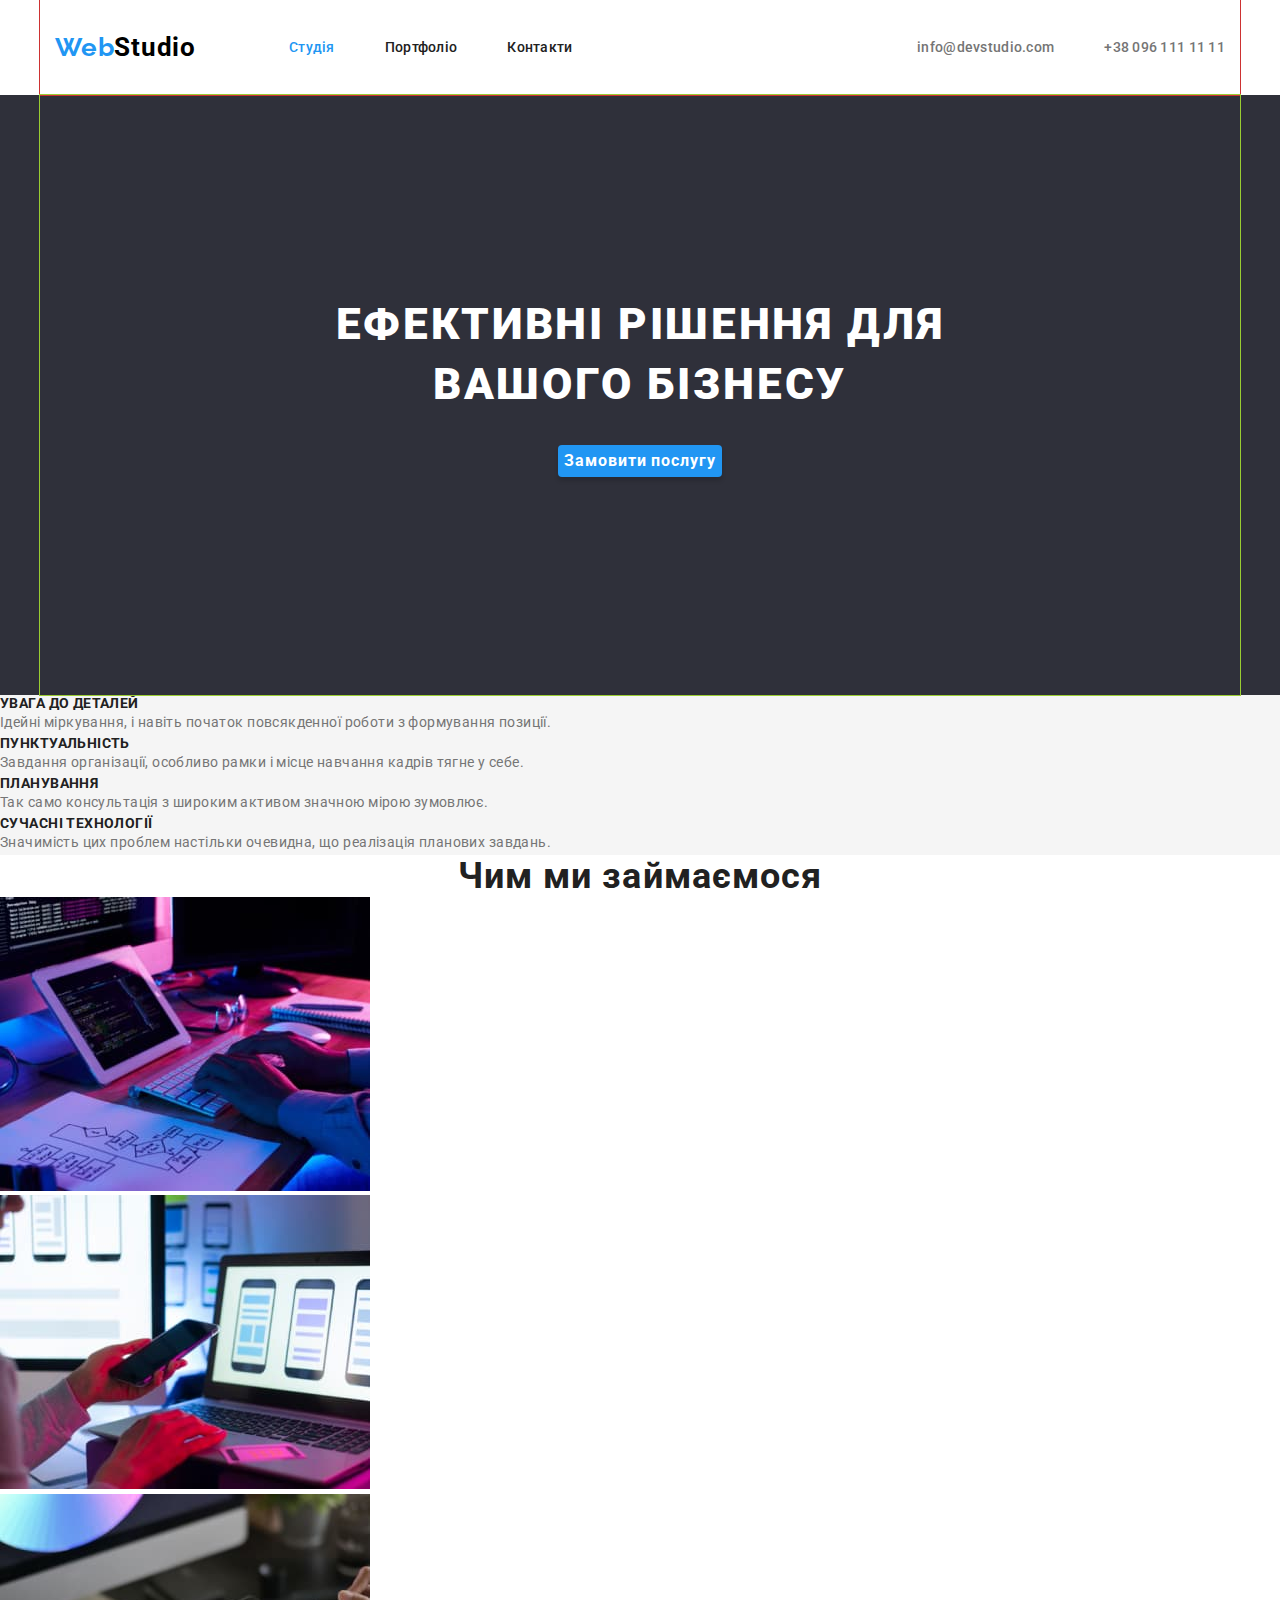
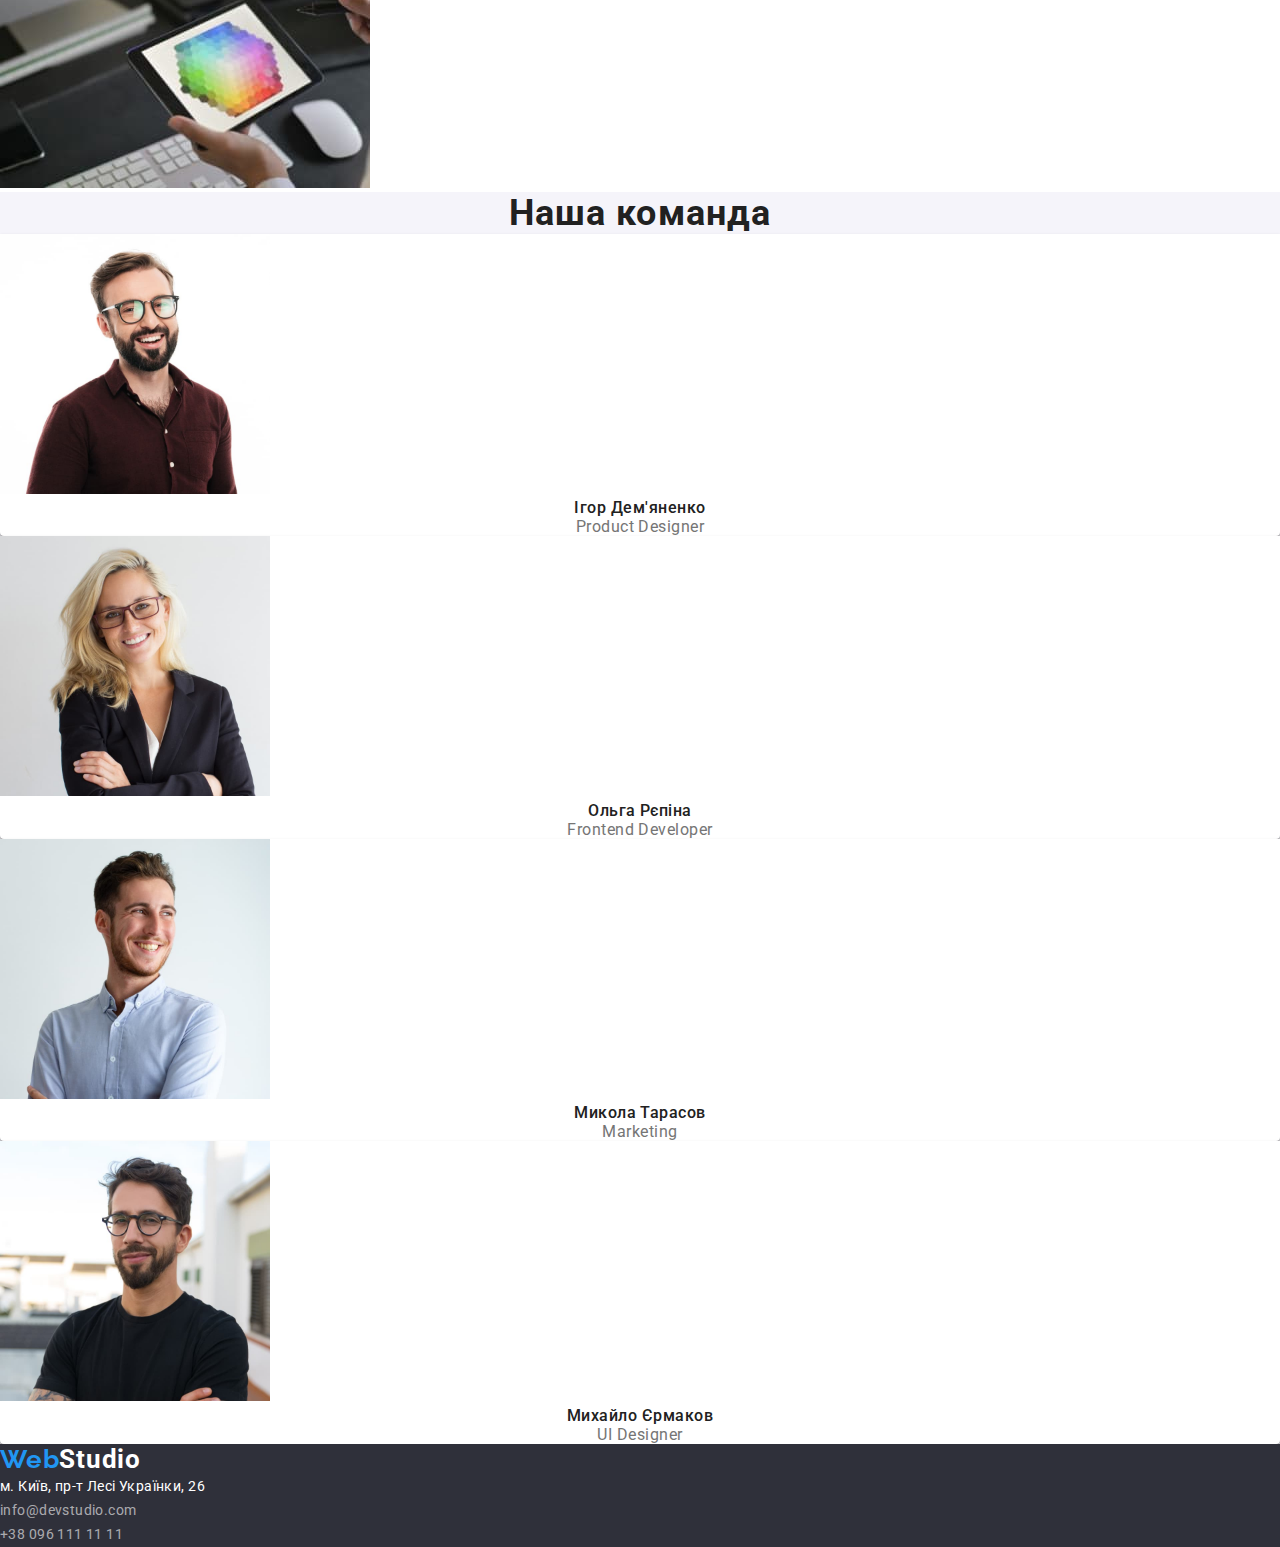
==== index.html @ 64287582 "Homework 3 header and 1st section are done" ====
<!DOCTYPE html>
<html lang="uk">
  <head>
    <meta charset="UTF-8" />
    <meta http-equiv="X-UA-Compatible" content="IE=edge" />
    <meta name="viewport" content="width=device-width, initial-scale=1.0" />
    <link rel="preconnect" href="https://fonts.googleapis.com" />
    <link rel="preconnect" href="https://fonts.gstatic.com" crossorigin />
    <link
      href="https://fonts.googleapis.com/css2?family=Raleway:wght@700&family=Roboto:wght@400;500;700;900&display=swap"
      rel="stylesheet"
    />

    <title>Студія</title>
    <link rel="stylesheet" href="https://cdnjs.cloudflare.com/ajax/libs/modern-normalize/1.1.0/modern-normalize.min.css">
    <link rel="stylesheet" href="css/styles.css" />
  </head>

  <!-- Body -->
  <!-- header -->
  <body>
    <header class="top-page">
    <div class="container container-header">

      <!-- container navigation -->

      <nav>
        <ul class="navigation">
            <li> <a href="WebStudio" lang="en" class="logo">
              <span class="part-logo">Web</span>Studio</a>
              </li>
          <li>
            <a href="./index.html" class="navigation-link current">Студія</a>
          </li>
          <li>
            <a href="./portfolio.html" class="navigation-link"
              >Портфоліо</a
            >
          </li>
          <li><a href="#" class="navigation-link">Контакти</a></li>
        </ul>
      </nav>

      <!-- container contacts -->

      <ul class="contacts">
        <li>
          <a href="mailto:info@devstudio.com" class="contact-link"
            >info@devstudio.com</a
          >
        </li>
        <li>
          <a href="tel:+380961111111" class="contact-link">+38 096 111 11 11</a>
        </li>
      </ul>
      </div>
    </header>

    
    <!-- main unique part -->

    <!-- hero -->

    <main>
      <section class="hero"> 
        <div class="container container-hero">
        <h1 class="hero-title">
          Ефективні рішення для <br />
          вашого бізнесу
        </h1>
        <button type="button" class="hero-button">Замовити послугу</button>
        </div>
      </section> 
      

      <!-- section Особливості  -->

      <section class="advantages">
        <h2 class="advantages-hidden">Особливості</h2>
        <ul class="advantages-lists">
          <li>
            <h3 class="advantages-list">УВАГА ДО ДЕТАЛЕЙ</h3>
            <p class="advantages-list-text">
              Ідейні міркування, і навіть початок повсякденної роботи з
              формування позиції.
            </p>
          </li>
          <li>
            <h3 class="advantages-list">ПУНКТУАЛЬНІСТЬ</h3>
            <p class="advantages-list-text">
              Завдання організації, особливо рамки і місце навчання кадрів тягне
              у себе.
            </p>
          </li>
          <li>
            <h3 class="advantages-list">ПЛАНУВАННЯ</h3>
            <p class="advantages-list-text">
              Так само консультація з широким активом значною мірою зумовлює.
            </p>
          </li>
          <li>
            <h3 class="advantages-list">СУЧАСНІ ТЕХНОЛОГІЇ</h3>
            <p class="advantages-list-text">
              Значимість цих проблем настільки очевидна, що реалізація планових
              завдань.
            </p>
          </li>
        </ul>
      </section>

      <!-- section Чим ми займаємося -->

      <section>
        <h2 class="actions">Чим ми займаємося</h2>
        <ul class="actions-illustrations">
          <!--changes to the picture, making of it a picture-link-->
          <li>
            <a href="#" target="_blank" rel="noopener nofollow noreferrer"
              ><img src="./images/box1.jpg" alt="Розробка сайтів. " width="370"
            /></a>
          </li>
          <li>
            <img
              src="./images/box2.jpg"
              alt="Розробка мобільних додатків."
              width="370"
            />
          </li>
          <li><img src="./images/box3.jpg" alt="Дизайн." width="370" /></li>
        </ul>
      </section>

      <!-- section Наша команда -->

      <section class="team">
        <h2 class="team-heading">Наша команда</h2>
        <ul class="team-list">
          <li class="team-card">
            <img src="./images/img.jpg" alt="Ігор Дем'яненко" width="270" />
            <h3 class="team-members">Ігор Дем'яненко</h3>
            <p lang="en" class="team-job">Product Designer</p>
          </li>
          <li class="team-card">
            <img src="./images/img1.jpg" alt="Ольга Рєпіна" width="270" />
            <h3 class="team-members">Ольга Рєпіна</h3>
            <p lang="en" class="team-job">Frontend Developer</p>
          </li>
          <li class="team-card">
            <img src="./images/img2.jpg" alt="Микола Тарасов" width="270" />
            <h3 class="team-members">Микола Тарасов</h3>
            <p lang="en" class="team-job">Marketing</p>
          </li>
          <li class="team-card">
            <img src="./images/img3.jpg" alt="Михайло Єрмаков" width="270" />
            <h3 class="team-members">Михайло Єрмаков</h3>
            <p lang="en" class="team-job">UI Designer</p>
          </li>
        </ul>
      </section>
    </main>
    <footer class="bottom-page">
      <a href="WebStudio" lang="en" class="logo-footer"
        ><span class="part-logo">Web</span>Studio</a
      >
      <address>
        <ul class="link">
          <li>
            <a href="#" class="link-address"
              >м. Київ, пр-т Лесі Українки, 26
            </a>
          </li>
          <li>
            <a href="mailto:info@devstudio.com" class="link-list"
              >info@devstudio.com</a
            >
          </li>
          <li>
            <a href="tel:+380961111111" class="link-list">+38 096 111 11 11</a>
          </li>
        </ul>
      </address>
    </footer>
  </body>
</html>
---- css/styles.css ----
:root {
  --heading-color: #212121;
  --paragraps-color: #757575;
  --logo-hover-color: #2196f3;
  --black-logo-color: #000000;
  --white-logo-hero-color: #ffffff;
  --white-transparent-color: rgba(255, 255, 255, 0.6);

  --head-background-color: #ffffff;
  --main-background-color: #f5f5f5;
  --secondary-background-color: #f5f4fa;
  --footer-background-color: #2f303a;
  --card-background-color: #eeeeee;
}

body {
  font-family: "Roboto", sans-serif;
  color: var(--heading-color);
}

 html {
  box-sizing: border-box;
}

*,
* ::before,
* ::after{
  box-sizing: inherit;
} 


h1,
h2,
h3,
h4,
h5,
h6,
p {
  margin: 0;
}

ul {
  list-style: none;
  margin: 0;
  padding: 0;
}
/* header */

.top-page {
  background-color: var(--head-background-color); 
  /* width: 1600px; */
}

.container-header {
  display: flex;
  align-items: center;
  width: 1200px;
  padding-left: 15px;
  padding-right: 15px;
  margin: 0 auto;
  padding-top: 32px;
  padding-bottom: 32px;

    outline: 1px solid rgb(205, 50, 50);
} 

.logo {
  color: var(--black-logo-color);
  font-weight: 700;
  font-size: 26px;
  line-height: 1.1923;
  letter-spacing: 0.03em;
  text-decoration: none;
}
.part-logo {
  color: var(--logo-hover-color);
  font-family: "Raleway";
}

.navigation {
  list-style: none;
  display:flex;
  align-items: center;
}

.navigation :not(:first-child){
  margin-left: 50px;
}

.navigation :nth-child(2){
  margin-left: 93px;
}

.navigation-link {
  font-family: "Roboto";
  font-weight: 500;
  font-size: 14px;
  line-height: 1.1428;
  letter-spacing: 0.02em;
  color: var(--heading-color);
  text-decoration: none;
}

.navigation-link:hover,
.navigation-link:focus {
  color: var(--logo-hover-color);
}

.navigation .navigation-link.current {
  color: var(--logo-hover-color);
}

.contacts {
  list-style: none;
  display: flex;
  margin-left: auto;
  gap: 50px; 
}

.contact-link {
  color: var(--paragraps-color);
  text-decoration: none;
  font-weight: 500;
  font-size: 14px;
  line-height: 1.1428;
  letter-spacing: 0.02em;
}

.contact-link:hover,
.contact-link:focus {
  color: var(--logo-hover-color);
}


/*-------------main unique part----------------- */
/* hero */

.hero {
  background-color: var(--footer-background-color);
  /* width: 1600px; */
} 
 
.container-hero {
  background-color: var(--footer-background-color);
    width: 1200px;
    height: 600px;
    padding-left: 15px;
    padding-right: 15px;
    margin: 0 auto;
    outline: 1px solid yellowgreen;
}

.hero-title {
  color: var(--white-logo-hero-color);
  font-weight: 900;
  font-size: 44px;
  line-height: 1.3636;
  text-align: center;
  letter-spacing: 0.06em;
  text-transform: uppercase;
  padding-top: 200px; 
}

.hero-button {
  font-family: inherit;
  font-weight: 700;
  font-size: 16px;
  line-height: 1.875;
  text-align: center;
  letter-spacing: 0.06em;
  color: var(--white-logo-hero-color);
  background-color: var(--logo-hover-color);

  display: flex;
  align-items: center;
  border: transparent;
  box-shadow: 0px 4px 4px rgba(0, 0, 0, 0.15);
  border-radius: 4px;
  margin-left: auto;
  margin-right: auto;
  margin-top: 30px; 
  margin-bottom: 200px;
  
}

/* section Особливості */

.advantages {
  background-color: var(--main-background-color);
}
.advantages-hidden {
  display: none;
}

.advantages-lists {
  list-style: none;
}
.advantages-list {
  font-size: 14px;
  line-height: 1.1428;
  letter-spacing: 0.03em;
  text-transform: uppercase;
}

.advantages-list-text {
  color: var(--paragraps-color);
  font-size: 14px;
  line-height: 1.7142;
  letter-spacing: 0.03em;
}
/* section Чим ми займаємося*/
.actions {
  font-size: 36px;
  line-height: 1.1666;
  text-align: center;
  letter-spacing: 0.03em;
}
.actions-illustrations {
  list-style: none;
}
/*section Наша команда*/

.team {
  background-color: var(--secondary-background-color);
}
.team-heading {
  font-size: 36px;
  line-height: 1.1666;
  text-align: center;
  letter-spacing: 0.03em;
}
.team-list {
  list-style: none;
}

.team-card {
  box-shadow: 0px 1px 3px rgba(0, 0, 0, 0.12), 0px 1px 1px rgba(0, 0, 0, 0.14),
    0px 2px 1px rgba(0, 0, 0, 0.2);
  border-radius: 0px 0px 4px 4px;
  background-color: var(--head-background-color);
}

.team-card:hover,
.team-card:focus {
  border: 1px solid var(--logo-hover-color);
}

.team-members {
  font-weight: 500;
  font-size: 16px;
  line-height: 1.1875;
  text-align: center;
  letter-spacing: 0.03em;
}

.team-job {
  color: var(--paragraps-color);
  font-size: 16px;
  line-height: 1.1875;
  text-align: center;
  letter-spacing: 0.03em;
}

/*design footer HTML and portfolio*/
.bottom-page {
  background-color: var(--footer-background-color);
}
.logo-footer {
  color: var(--white-logo-hero-color);
  font-style: normal;
  font-weight: 700;
  font-size: 26px;
  line-height: 1.1923;
  letter-spacing: 0.03em;
  text-decoration: none;
}

.link {
  list-style: none;
}

.link-address,
.link-list {
  font-style: normal;
  text-decoration: none;
  font-size: 14px;
  line-height: 1.7142;
  letter-spacing: 0.03em;
  color: var(--white-logo-hero-color);
}

.link-list {
  color: var(--white-transparent-color);
}

/* PORTFOLIO MAIN */

.button-list {
  font-family: inherit;
  list-style: none;
}

.button-item {
  font-family: inherit;
  font-weight: 500;
  font-size: 16px;
  line-height: 1.625;
  text-align: center;
  letter-spacing: 0.03em 
  background-color: var(--secondary-background-color);
  border: none;
  cursor: pointer;
}
.button-item:hover,
.button-item:focus {
  background-color: var(--logo-hover-color);
  color: var(--white-logo-hero-color);
}
/* section projects */

.projects-hidden {
  display: none;
}

.projects-list {
  list-style: none;
}

.projects {
  font-size: 18px;
  line-height: 2;
  letter-spacing: 0.06em;
  background-color: var(--white-logo-hero-color);
  border: 1px solid var(--card-background-color);
}

.projects:hover,
.projects:focus {
  border: 1px solid var(--logo-hover-color);
}

.project-heading {
  font-size: 18px;
  line-height: 2;
  letter-spacing: 0.06em;
}

.project-description {
  font-size: 16px;
  line-height: 1.875;
  letter-spacing: 0.03em;
  color: var(--paragraps-color);
}
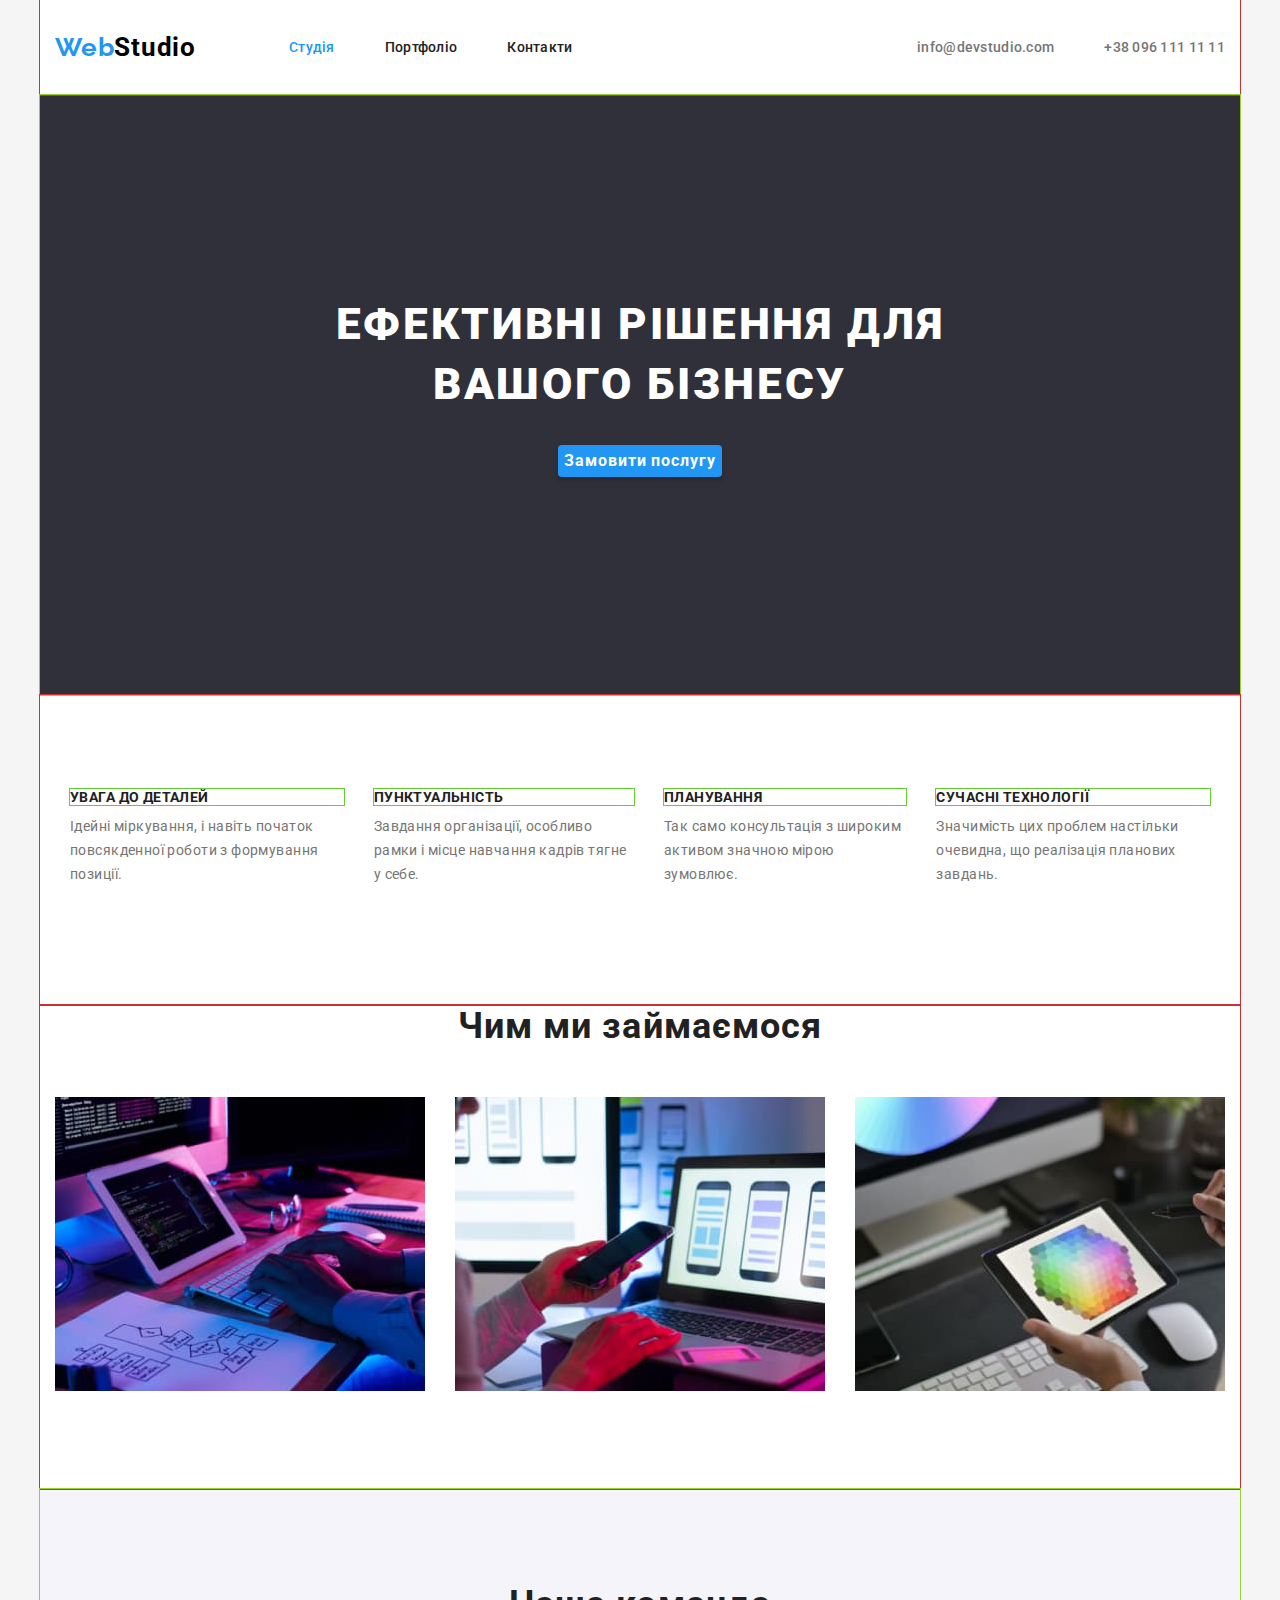
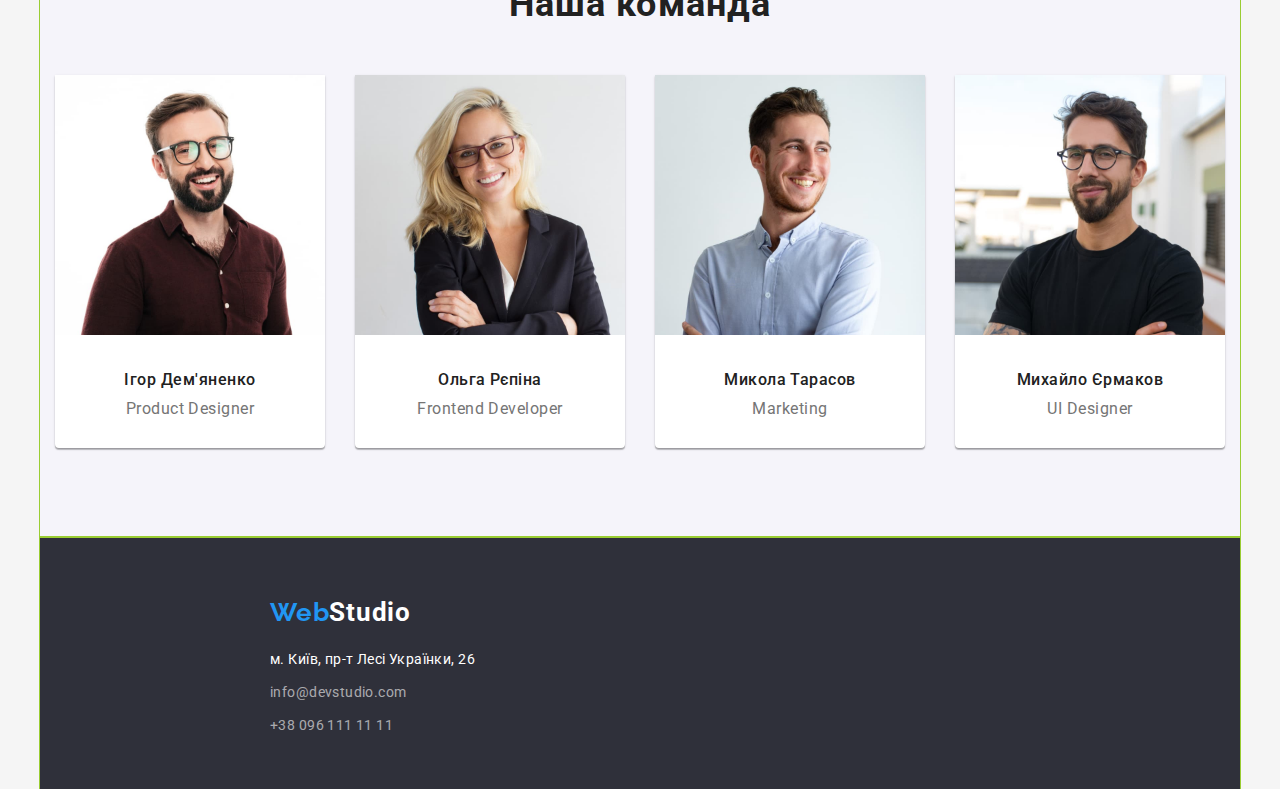
==== commit a2862768: "HTML flexbox finished" ====
--- a/index.html
+++ b/index.html
@@ -76,6 +76,7 @@
       <!-- section Особливості  -->
 
       <section class="advantages">
+        <div class="container container-advantages">
         <h2 class="advantages-hidden">Особливості</h2>
         <ul class="advantages-lists">
           <li>
@@ -106,11 +107,13 @@
             </p>
           </li>
         </ul>
+        </div>
       </section>
 
       <!-- section Чим ми займаємося -->
 
-      <section>
+      <section class="action-section">
+        <div class="container container-actions">
         <h2 class="actions">Чим ми займаємося</h2>
         <ul class="actions-illustrations">
           <!--changes to the picture, making of it a picture-link-->
@@ -128,11 +131,13 @@
           </li>
           <li><img src="./images/box3.jpg" alt="Дизайн." width="370" /></li>
         </ul>
+        </div>
       </section>
 
       <!-- section Наша команда -->
 
       <section class="team">
+        <div class="container container-team">
         <h2 class="team-heading">Наша команда</h2>
         <ul class="team-list">
           <li class="team-card">
@@ -156,9 +161,14 @@
             <p lang="en" class="team-job">UI Designer</p>
           </li>
         </ul>
+        </div>
       </section>
     </main>
+ 
+      <!-- footer HTML and portfolio -->
+
     <footer class="bottom-page">
+      <div class="container container-footer">
       <a href="WebStudio" lang="en" class="logo-footer"
         ><span class="part-logo">Web</span>Studio</a
       >
@@ -179,6 +189,7 @@
           </li>
         </ul>
       </address>
+      </div>
     </footer>
   </body>
 </html>
--- a/css/styles.css
+++ b/css/styles.css
@@ -47,8 +47,7 @@
 /* header */
 
 .top-page {
-  background-color: var(--head-background-color); 
-  /* width: 1600px; */
+  background-color: var(--main-background-color);
 }
 
 .container-header {
@@ -60,6 +59,8 @@
   margin: 0 auto;
   padding-top: 32px;
   padding-bottom: 32px;
+
+    background-color: var(--head-background-color);
 
     outline: 1px solid rgb(205, 50, 50);
 } 
@@ -136,7 +137,7 @@
 /* hero */
 
 .hero {
-  background-color: var(--footer-background-color);
+  background-color: var(--main-background-color);
   /* width: 1600px; */
 } 
  
@@ -185,6 +186,17 @@
 
 /* section Особливості */
 
+ .container-advantages{
+  display: flex;
+  outline: 1px solid rgb(205, 50, 50);
+  width: 1200px;
+  padding-left: 15px;
+  padding-right: 15px;
+  margin-left: auto;
+  margin-right: auto;
+  background-color: var(--head-background-color);
+ }
+
 .advantages {
   background-color: var(--main-background-color);
 }
@@ -194,12 +206,27 @@
 
 .advantages-lists {
   list-style: none;
+
+  width: 1200px;
+  padding-left: 15px;
+  padding-right: 15px;
+  display: flex;
+  gap: 30px;
+  margin-top: 94px;
+  margin-left: auto;
+  margin-right: auto;
+     
+ 
 }
 .advantages-list {
+  outline: 1px solid rgb(99, 205, 50);
   font-size: 14px;
   line-height: 1.1428;
   letter-spacing: 0.03em;
   text-transform: uppercase;
+
+  margin-bottom: 10px;
+
 }
 
 .advantages-list-text {
@@ -207,38 +234,93 @@
   font-size: 14px;
   line-height: 1.7142;
   letter-spacing: 0.03em;
-}
+
+  margin-bottom: 118px;
+}
+
+
+
 /* section Чим ми займаємося*/
+
+.container-actions{
+  display:flex;
+  flex-direction: column;
+  outline: 1px solid rgb(205, 50, 50);
+    width: 1200px;
+    padding-left: 15px;
+    padding-right: 15px;
+    margin-left: auto;
+    margin-right: auto;
+    background-color: var(--head-background-color);
+}
+
+.action-section{
+  background-color: var(--main-background-color);
+
+}
 .actions {
   font-size: 36px;
   line-height: 1.1666;
   text-align: center;
   letter-spacing: 0.03em;
+
+  margin-bottom: 50px;
+
+
 }
 .actions-illustrations {
   list-style: none;
+
+  display: flex;
+  gap: 30px;
+  flex-wrap: wrap;
+  margin-bottom: 94px;
+
 }
 /*section Наша команда*/
 
+.container-team{
+    display: flex;
+    flex-direction: column;
+    width: 1200px;
+    min-height: 648px;
+    padding-left: 15px;
+    padding-right: 15px;
+    margin: 0 auto;
+    outline: 1px solid yellowgreen;
+    background-color: var(--secondary-background-color);
+}
+
 .team {
-  background-color: var(--secondary-background-color);
+  background-color: var(--main-background-color);
 }
 .team-heading {
   font-size: 36px;
   line-height: 1.1666;
   text-align: center;
   letter-spacing: 0.03em;
+  display: flex;
+  margin-left: auto;
+  margin-right: auto;
+
+  margin-top: 94px;
+  margin-bottom: 50px;
 }
 .team-list {
   list-style: none;
-}
+
+  display: flex;
+  /* flex-wrap: wrap; */
+  gap: 30px;
+ } 
 
 .team-card {
   box-shadow: 0px 1px 3px rgba(0, 0, 0, 0.12), 0px 1px 1px rgba(0, 0, 0, 0.14),
     0px 2px 1px rgba(0, 0, 0, 0.2);
   border-radius: 0px 0px 4px 4px;
   background-color: var(--head-background-color);
-}
+  }
+  
 
 .team-card:hover,
 .team-card:focus {
@@ -251,6 +333,9 @@
   line-height: 1.1875;
   text-align: center;
   letter-spacing: 0.03em;
+
+    margin-top: 30px;
+    margin-bottom: 10px;
 }
 
 .team-job {
@@ -259,11 +344,28 @@
   line-height: 1.1875;
   text-align: center;
   letter-spacing: 0.03em;
-}
-
-/*design footer HTML and portfolio*/
+
+  margin-bottom: 30px;
+}
+
+/*-----------design footer HTML and portfolio------------*/
+
+.container-footer
+{
+  display: flex;
+  flex-direction: column;
+  width: 1200px;
+  min-height: 252px;
+  padding-left: 15px;
+  padding-right: 15px;
+   margin: 0 auto;
+  background-color: var(--footer-background-color);
+    outline: 1px solid yellowgreen;
+
+}
+
 .bottom-page {
-  background-color: var(--footer-background-color);
+  background-color: var(--main-background-color);
 }
 .logo-footer {
   color: var(--white-logo-hero-color);
@@ -273,6 +375,11 @@
   line-height: 1.1923;
   letter-spacing: 0.03em;
   text-decoration: none;
+
+  display: flex;
+  margin-top: 60px;
+  margin-left: 215px;
+  margin-bottom: 20px;
 }
 
 .link {
@@ -287,13 +394,17 @@
   line-height: 1.7142;
   letter-spacing: 0.03em;
   color: var(--white-logo-hero-color);
+
+  display:flex;
+  margin-bottom: 9px;
+  margin-left: 215px;
 }
 
 .link-list {
   color: var(--white-transparent-color);
 }
 
-/* PORTFOLIO MAIN */
+/* ------------------PORTFOLIO MAIN------------------------ */
 
 .button-list {
   font-family: inherit;
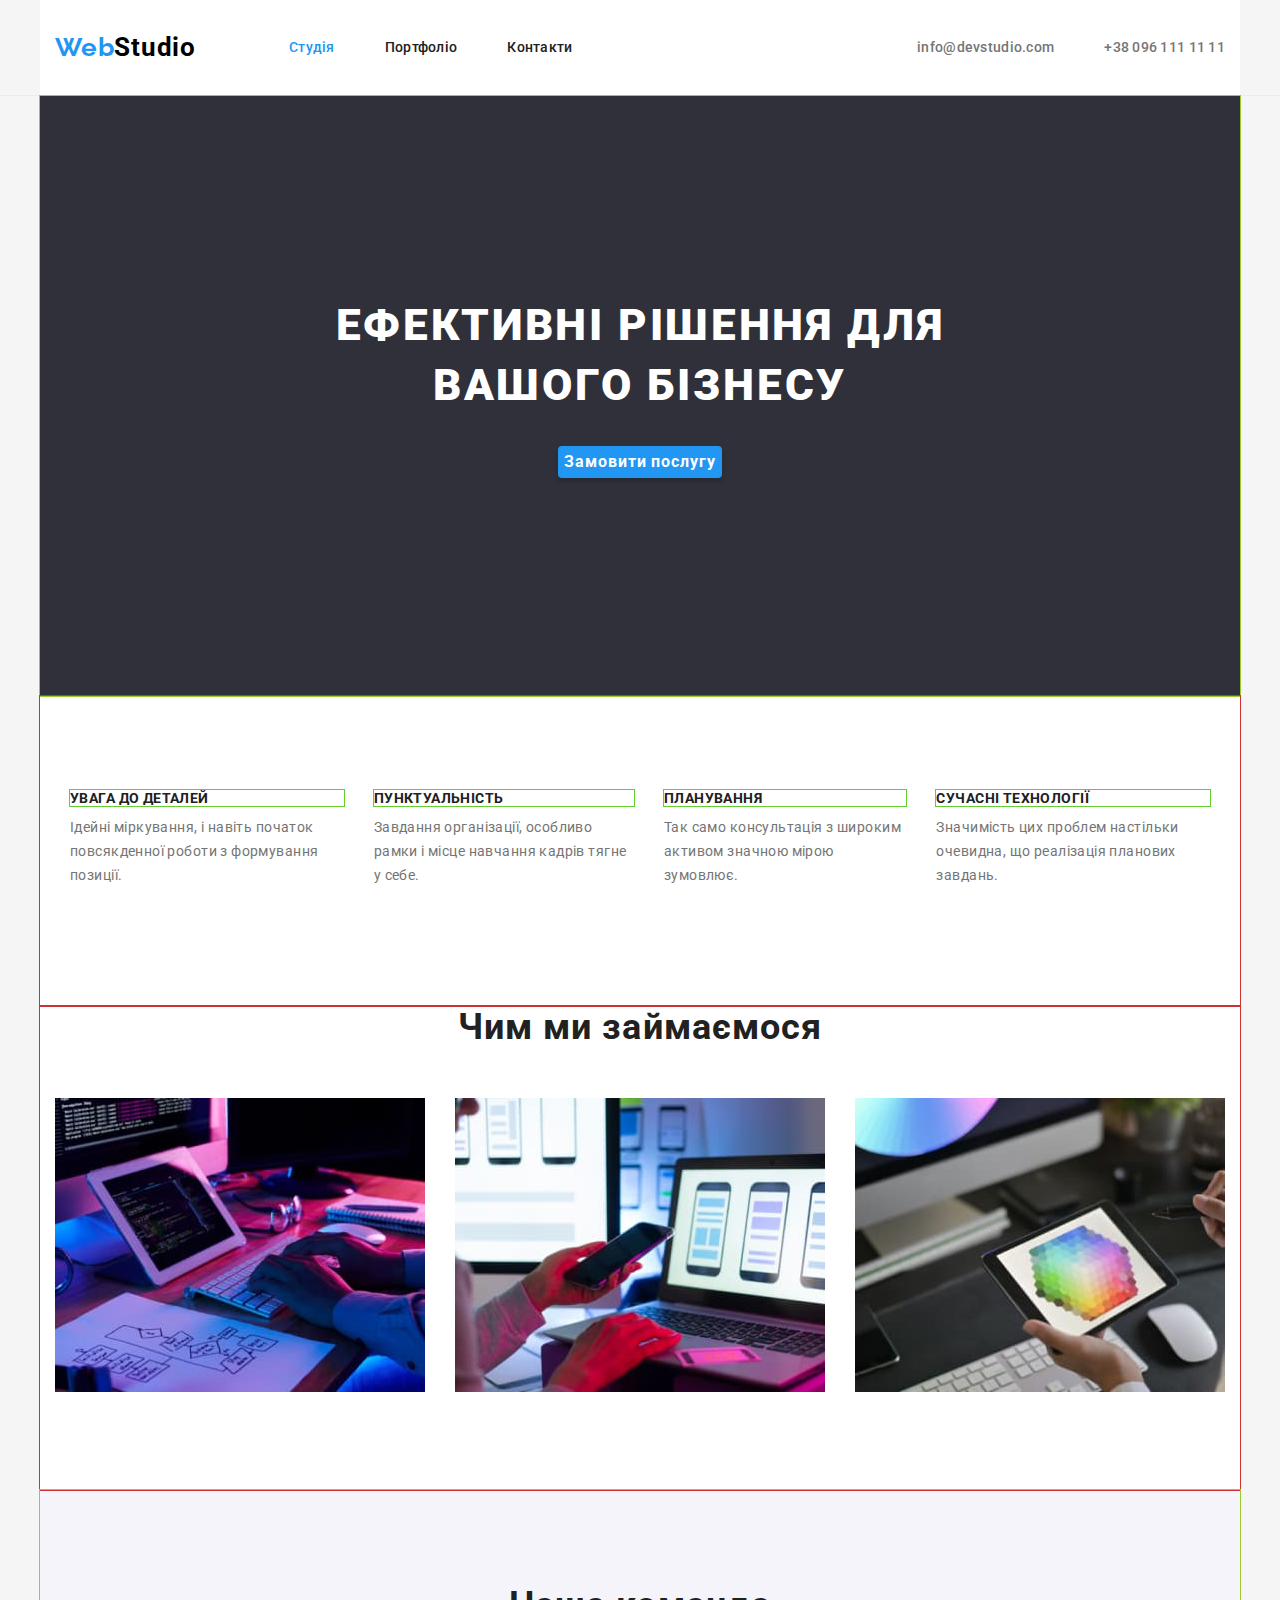
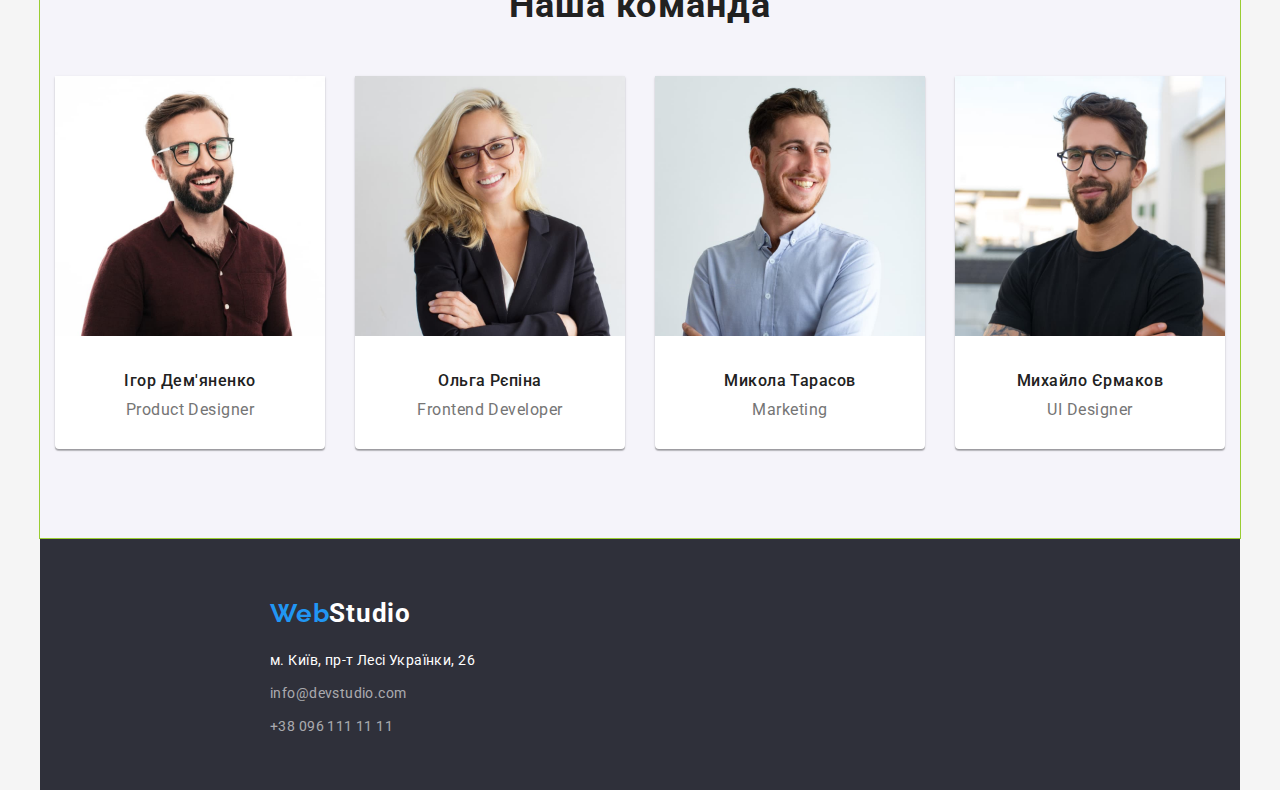
==== commit fe27132f: "Finished homework 3" ====
--- a/index.html
+++ b/index.html
@@ -12,7 +12,10 @@
     />
 
     <title>Студія</title>
-    <link rel="stylesheet" href="https://cdnjs.cloudflare.com/ajax/libs/modern-normalize/1.1.0/modern-normalize.min.css">
+    <link
+      rel="stylesheet"
+      href="https://cdnjs.cloudflare.com/ajax/libs/modern-normalize/1.1.0/modern-normalize.min.css"
+    />
     <link rel="stylesheet" href="css/styles.css" />
   </head>
 
@@ -20,175 +23,179 @@
   <!-- header -->
   <body>
     <header class="top-page">
-    <div class="container container-header">
-
-      <!-- container navigation -->
-
-      <nav>
-        <ul class="navigation">
-            <li> <a href="WebStudio" lang="en" class="logo">
-              <span class="part-logo">Web</span>Studio</a>
-              </li>
+      <div class="container container-header">
+        <!-- container navigation -->
+
+        <nav>
+          <ul class="navigation">
+            <li>
+              <a href="WebStudio" lang="en" class="logo">
+                <span class="part-logo">Web</span>Studio</a
+              >
+            </li>
+            <li>
+              <a href="./index.html" class="navigation-link current">Студія</a>
+            </li>
+            <li>
+              <a href="./portfolio.html" class="navigation-link">Портфоліо</a>
+            </li>
+            <li><a href="#" class="navigation-link">Контакти</a></li>
+          </ul>
+        </nav>
+
+        <!-- container contacts -->
+
+        <ul class="contacts">
           <li>
-            <a href="./index.html" class="navigation-link current">Студія</a>
-          </li>
-          <li>
-            <a href="./portfolio.html" class="navigation-link"
-              >Портфоліо</a
-            >
-          </li>
-          <li><a href="#" class="navigation-link">Контакти</a></li>
-        </ul>
-      </nav>
-
-      <!-- container contacts -->
-
-      <ul class="contacts">
-        <li>
-          <a href="mailto:info@devstudio.com" class="contact-link"
-            >info@devstudio.com</a
-          >
-        </li>
-        <li>
-          <a href="tel:+380961111111" class="contact-link">+38 096 111 11 11</a>
-        </li>
-      </ul>
-      </div>
-    </header>
-
-    
-    <!-- main unique part -->
-
-    <!-- hero -->
-
-    <main>
-      <section class="hero"> 
-        <div class="container container-hero">
-        <h1 class="hero-title">
-          Ефективні рішення для <br />
-          вашого бізнесу
-        </h1>
-        <button type="button" class="hero-button">Замовити послугу</button>
-        </div>
-      </section> 
-      
-
-      <!-- section Особливості  -->
-
-      <section class="advantages">
-        <div class="container container-advantages">
-        <h2 class="advantages-hidden">Особливості</h2>
-        <ul class="advantages-lists">
-          <li>
-            <h3 class="advantages-list">УВАГА ДО ДЕТАЛЕЙ</h3>
-            <p class="advantages-list-text">
-              Ідейні міркування, і навіть початок повсякденної роботи з
-              формування позиції.
-            </p>
-          </li>
-          <li>
-            <h3 class="advantages-list">ПУНКТУАЛЬНІСТЬ</h3>
-            <p class="advantages-list-text">
-              Завдання організації, особливо рамки і місце навчання кадрів тягне
-              у себе.
-            </p>
-          </li>
-          <li>
-            <h3 class="advantages-list">ПЛАНУВАННЯ</h3>
-            <p class="advantages-list-text">
-              Так само консультація з широким активом значною мірою зумовлює.
-            </p>
-          </li>
-          <li>
-            <h3 class="advantages-list">СУЧАСНІ ТЕХНОЛОГІЇ</h3>
-            <p class="advantages-list-text">
-              Значимість цих проблем настільки очевидна, що реалізація планових
-              завдань.
-            </p>
-          </li>
-        </ul>
-        </div>
-      </section>
-
-      <!-- section Чим ми займаємося -->
-
-      <section class="action-section">
-        <div class="container container-actions">
-        <h2 class="actions">Чим ми займаємося</h2>
-        <ul class="actions-illustrations">
-          <!--changes to the picture, making of it a picture-link-->
-          <li>
-            <a href="#" target="_blank" rel="noopener nofollow noreferrer"
-              ><img src="./images/box1.jpg" alt="Розробка сайтів. " width="370"
-            /></a>
-          </li>
-          <li>
-            <img
-              src="./images/box2.jpg"
-              alt="Розробка мобільних додатків."
-              width="370"
-            />
-          </li>
-          <li><img src="./images/box3.jpg" alt="Дизайн." width="370" /></li>
-        </ul>
-        </div>
-      </section>
-
-      <!-- section Наша команда -->
-
-      <section class="team">
-        <div class="container container-team">
-        <h2 class="team-heading">Наша команда</h2>
-        <ul class="team-list">
-          <li class="team-card">
-            <img src="./images/img.jpg" alt="Ігор Дем'яненко" width="270" />
-            <h3 class="team-members">Ігор Дем'яненко</h3>
-            <p lang="en" class="team-job">Product Designer</p>
-          </li>
-          <li class="team-card">
-            <img src="./images/img1.jpg" alt="Ольга Рєпіна" width="270" />
-            <h3 class="team-members">Ольга Рєпіна</h3>
-            <p lang="en" class="team-job">Frontend Developer</p>
-          </li>
-          <li class="team-card">
-            <img src="./images/img2.jpg" alt="Микола Тарасов" width="270" />
-            <h3 class="team-members">Микола Тарасов</h3>
-            <p lang="en" class="team-job">Marketing</p>
-          </li>
-          <li class="team-card">
-            <img src="./images/img3.jpg" alt="Михайло Єрмаков" width="270" />
-            <h3 class="team-members">Михайло Єрмаков</h3>
-            <p lang="en" class="team-job">UI Designer</p>
-          </li>
-        </ul>
-        </div>
-      </section>
-    </main>
- 
-      <!-- footer HTML and portfolio -->
-
-    <footer class="bottom-page">
-      <div class="container container-footer">
-      <a href="WebStudio" lang="en" class="logo-footer"
-        ><span class="part-logo">Web</span>Studio</a
-      >
-      <address>
-        <ul class="link">
-          <li>
-            <a href="#" class="link-address"
-              >м. Київ, пр-т Лесі Українки, 26
-            </a>
-          </li>
-          <li>
-            <a href="mailto:info@devstudio.com" class="link-list"
+            <a href="mailto:info@devstudio.com" class="contact-link"
               >info@devstudio.com</a
             >
           </li>
           <li>
-            <a href="tel:+380961111111" class="link-list">+38 096 111 11 11</a>
+            <a href="tel:+380961111111" class="contact-link"
+              >+38 096 111 11 11</a
+            >
           </li>
         </ul>
-      </address>
+      </div>
+    </header>
+
+    <!-- main unique part -->
+
+    <!-- hero -->
+
+    <main>
+      <section class="hero">
+        <div class="container container-hero">
+          <h1 class="hero-title">
+            Ефективні рішення для <br />
+            вашого бізнесу
+          </h1>
+          <button type="button" class="hero-button">Замовити послугу</button>
+        </div>
+      </section>
+
+      <!-- section Особливості  -->
+
+      <section class="advantages">
+        <div class="container container-advantages">
+          <h2 class="advantages-hidden">Особливості</h2>
+          <ul class="advantages-lists">
+            <li>
+              <h3 class="advantages-list">УВАГА ДО ДЕТАЛЕЙ</h3>
+              <p class="advantages-list-text">
+                Ідейні міркування, і навіть початок повсякденної роботи з
+                формування позиції.
+              </p>
+            </li>
+            <li>
+              <h3 class="advantages-list">ПУНКТУАЛЬНІСТЬ</h3>
+              <p class="advantages-list-text">
+                Завдання організації, особливо рамки і місце навчання кадрів
+                тягне у себе.
+              </p>
+            </li>
+            <li>
+              <h3 class="advantages-list">ПЛАНУВАННЯ</h3>
+              <p class="advantages-list-text">
+                Так само консультація з широким активом значною мірою зумовлює.
+              </p>
+            </li>
+            <li>
+              <h3 class="advantages-list">СУЧАСНІ ТЕХНОЛОГІЇ</h3>
+              <p class="advantages-list-text">
+                Значимість цих проблем настільки очевидна, що реалізація
+                планових завдань.
+              </p>
+            </li>
+          </ul>
+        </div>
+      </section>
+
+      <!-- section Чим ми займаємося -->
+
+      <section class="action-section">
+        <div class="container container-actions">
+          <h2 class="actions">Чим ми займаємося</h2>
+          <ul class="actions-illustrations">
+            <!--changes to the picture, making of it a picture-link-->
+            <li>
+              <a href="#" target="_blank" rel="noopener nofollow noreferrer"
+                ><img
+                  src="./images/box1.jpg"
+                  alt="Розробка сайтів. "
+                  width="370"
+              /></a>
+            </li>
+            <li>
+              <img
+                src="./images/box2.jpg"
+                alt="Розробка мобільних додатків."
+                width="370"
+              />
+            </li>
+            <li><img src="./images/box3.jpg" alt="Дизайн." width="370" /></li>
+          </ul>
+        </div>
+      </section>
+
+      <!-- section Наша команда -->
+
+      <section class="team">
+        <div class="container container-team">
+          <h2 class="team-heading">Наша команда</h2>
+          <ul class="team-list">
+            <li class="team-card">
+              <img src="./images/img.jpg" alt="Ігор Дем'яненко" width="270" />
+              <h3 class="team-members">Ігор Дем'яненко</h3>
+              <p lang="en" class="team-job">Product Designer</p>
+            </li>
+            <li class="team-card">
+              <img src="./images/img1.jpg" alt="Ольга Рєпіна" width="270" />
+              <h3 class="team-members">Ольга Рєпіна</h3>
+              <p lang="en" class="team-job">Frontend Developer</p>
+            </li>
+            <li class="team-card">
+              <img src="./images/img2.jpg" alt="Микола Тарасов" width="270" />
+              <h3 class="team-members">Микола Тарасов</h3>
+              <p lang="en" class="team-job">Marketing</p>
+            </li>
+            <li class="team-card">
+              <img src="./images/img3.jpg" alt="Михайло Єрмаков" width="270" />
+              <h3 class="team-members">Михайло Єрмаков</h3>
+              <p lang="en" class="team-job">UI Designer</p>
+            </li>
+          </ul>
+        </div>
+      </section>
+    </main>
+
+    <!-- footer HTML and portfolio -->
+
+    <footer class="bottom-page">
+      <div class="container container-footer">
+        <a href="WebStudio" lang="en" class="logo-footer"
+          ><span class="part-logo">Web</span>Studio</a
+        >
+        <address>
+          <ul class="link">
+            <li>
+              <a href="#" class="link-address"
+                >м. Київ, пр-т Лесі Українки, 26
+              </a>
+            </li>
+            <li>
+              <a href="mailto:info@devstudio.com" class="link-list"
+                >info@devstudio.com</a
+              >
+            </li>
+            <li>
+              <a href="tel:+380961111111" class="link-list"
+                >+38 096 111 11 11</a
+              >
+            </li>
+          </ul>
+        </address>
       </div>
     </footer>
   </body>
--- a/css/styles.css
+++ b/css/styles.css
@@ -48,6 +48,8 @@
 
 .top-page {
   background-color: var(--main-background-color);
+  border-bottom: 1px solid #ECECEC;
+ 
 }
 
 .container-header {
@@ -61,9 +63,8 @@
   padding-bottom: 32px;
 
     background-color: var(--head-background-color);
-
-    outline: 1px solid rgb(205, 50, 50);
 } 
+
 
 .logo {
   color: var(--black-logo-color);
@@ -73,6 +74,7 @@
   letter-spacing: 0.03em;
   text-decoration: none;
 }
+
 .part-logo {
   color: var(--logo-hover-color);
   font-family: "Raleway";
@@ -138,13 +140,12 @@
 
 .hero {
   background-color: var(--main-background-color);
-  /* width: 1600px; */
 } 
  
 .container-hero {
   background-color: var(--footer-background-color);
     width: 1200px;
-    height: 600px;
+     height: 600px;  
     padding-left: 15px;
     padding-right: 15px;
     margin: 0 auto;
@@ -212,7 +213,7 @@
   padding-right: 15px;
   display: flex;
   gap: 30px;
-  margin-top: 94px;
+  padding-top: 94px;
   margin-left: auto;
   margin-right: auto;
      
@@ -256,8 +257,9 @@
 
 .action-section{
   background-color: var(--main-background-color);
-
-}
+}
+
+
 .actions {
   font-size: 36px;
   line-height: 1.1666;
@@ -265,18 +267,19 @@
   letter-spacing: 0.03em;
 
   margin-bottom: 50px;
-
-
-}
+}
+
+
 .actions-illustrations {
   list-style: none;
 
   display: flex;
   gap: 30px;
   flex-wrap: wrap;
-  margin-bottom: 94px;
-
-}
+  padding-bottom: 94px;
+}
+
+
 /*section Наша команда*/
 
 .container-team{
@@ -308,9 +311,7 @@
 }
 .team-list {
   list-style: none;
-
-  display: flex;
-  /* flex-wrap: wrap; */
+  display: flex;
   gap: 30px;
  } 
 
@@ -348,6 +349,7 @@
   margin-bottom: 30px;
 }
 
+
 /*-----------design footer HTML and portfolio------------*/
 
 .container-footer
@@ -359,14 +361,14 @@
   padding-left: 15px;
   padding-right: 15px;
    margin: 0 auto;
+
   background-color: var(--footer-background-color);
-    outline: 1px solid yellowgreen;
-
 }
 
 .bottom-page {
   background-color: var(--main-background-color);
 }
+
 .logo-footer {
   color: var(--white-logo-hero-color);
   font-style: normal;
@@ -406,9 +408,29 @@
 
 /* ------------------PORTFOLIO MAIN------------------------ */
 
+.buttons{
+  background-color: var(--main-background-color);
+}
+.container-buttons{
+  display: flex;
+  width: 1200px;
+  padding-left: 15px;
+  padding-right: 15px;
+  margin-left: auto;
+  margin-right: auto;
+
+  padding-top: 94px;
+  background-color: var(--head-background-color);
+}
+
 .button-list {
   font-family: inherit;
   list-style: none;
+  gap: 8px;
+
+  display: flex;
+  margin-left: auto;
+  margin-right: auto;
 }
 
 .button-item {
@@ -421,13 +443,40 @@
   background-color: var(--secondary-background-color);
   border: none;
   cursor: pointer;
+  border-radius: 4px;
+
+  /* margin-top: 94px; */
+  margin-bottom: 50px;
+
+
 }
 .button-item:hover,
 .button-item:focus {
   background-color: var(--logo-hover-color);
   color: var(--white-logo-hero-color);
 }
+
+
 /* section projects */
+
+.projects-global{
+  background-color: var(--main-background-color);
+}
+
+.container-projects{
+  width: 1200px;
+  padding-left: 15px;
+  padding-right: 15px; 
+
+  padding-bottom: 94px;
+
+  display: flex;
+  margin-left: auto;
+  margin-right: auto;
+
+  background-color: var(--head-background-color);
+}
+
 
 .projects-hidden {
   display: none;
@@ -435,6 +484,12 @@
 
 .projects-list {
   list-style: none;
+
+  display: flex;
+  flex-wrap: wrap;
+  margin-top: 50px;
+  column-gap: 30px; 
+  row-gap: 30px;
 }
 
 .projects {
@@ -442,18 +497,27 @@
   line-height: 2;
   letter-spacing: 0.06em;
   background-color: var(--white-logo-hero-color);
-  border: 1px solid var(--card-background-color);
+
+  flex-basis: calc((100% - 60px) / 3);
 }
 
 .projects:hover,
 .projects:focus {
   border: 1px solid var(--logo-hover-color);
 }
+
+.project-border{
+  border: 1px solid var(--card-background-color);
+}
+ 
 
 .project-heading {
   font-size: 18px;
   line-height: 2;
   letter-spacing: 0.06em;
+
+  margin-top: 20px;
+  margin-left: 24px;
 }
 
 .project-description {
@@ -461,7 +525,16 @@
   line-height: 1.875;
   letter-spacing: 0.03em;
   color: var(--paragraps-color);
-}
+
+  margin-top: 4px;
+  margin-left: 24px;
+  margin-bottom: 20px;
+}
+  .project-image{
+  display: block;
+ } 
+
+
 
 
  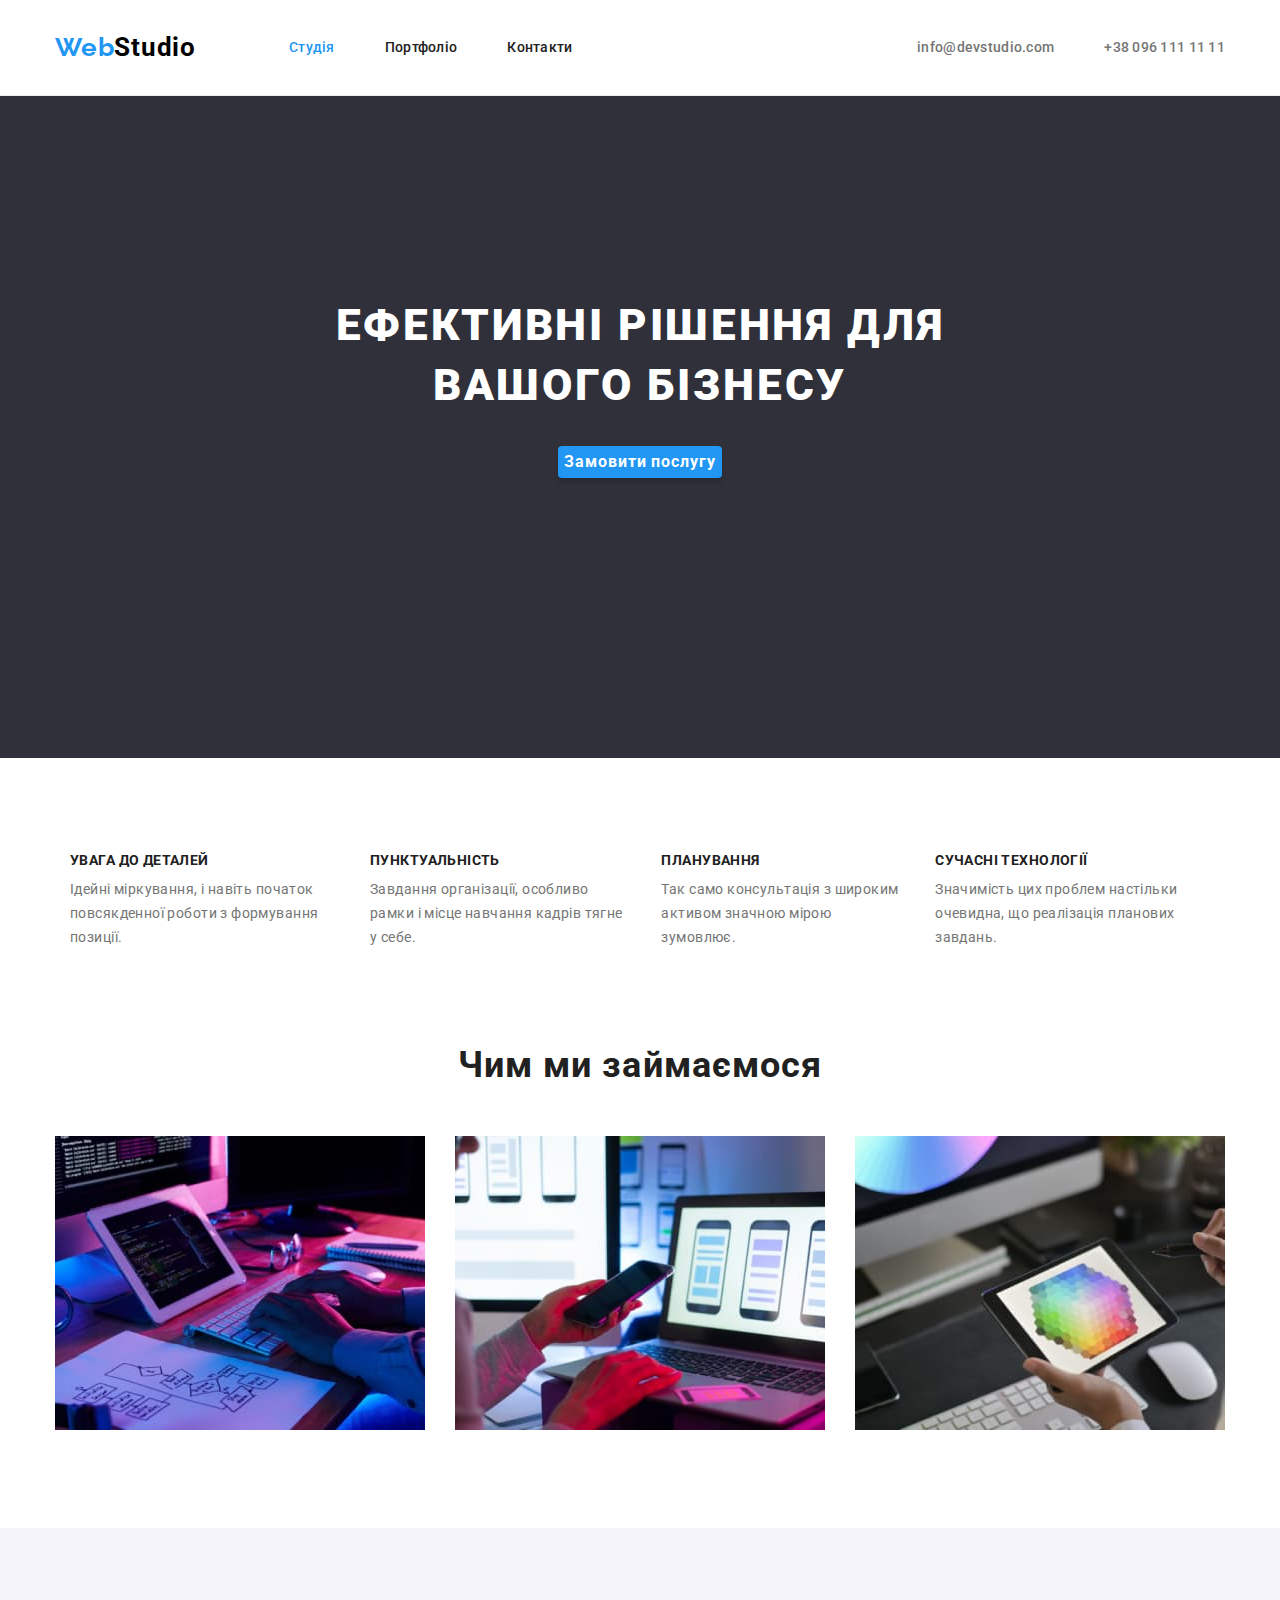
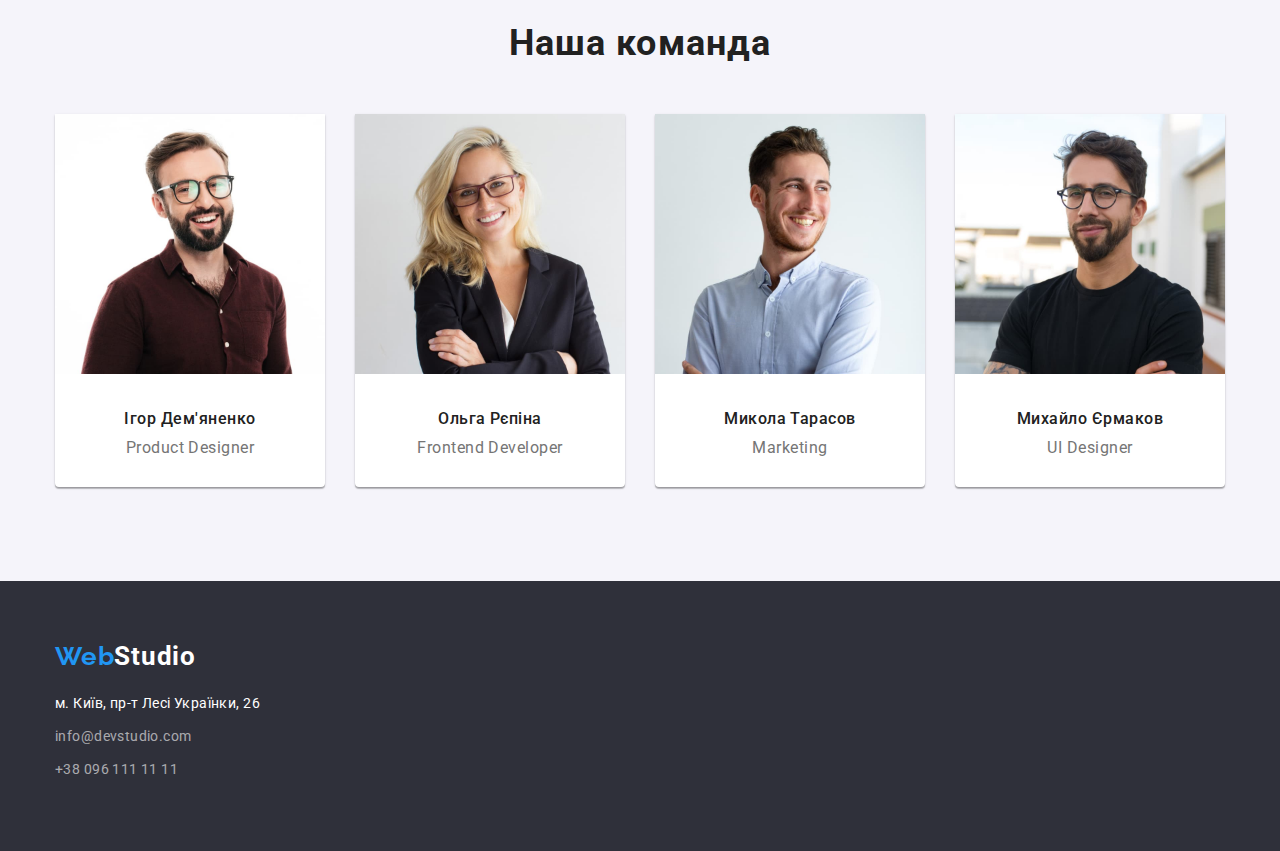
==== commit 0ab9eb7d: "Homework 3 try 2 corrected" ====
--- a/index.html
+++ b/index.html
@@ -81,28 +81,28 @@
         <div class="container container-advantages">
           <h2 class="advantages-hidden">Особливості</h2>
           <ul class="advantages-lists">
-            <li>
-              <h3 class="advantages-list">УВАГА ДО ДЕТАЛЕЙ</h3>
+            <li class="advantages-list">
+              <h3 class="advantages-list-title">УВАГА ДО ДЕТАЛЕЙ</h3>
               <p class="advantages-list-text">
                 Ідейні міркування, і навіть початок повсякденної роботи з
                 формування позиції.
               </p>
             </li>
             <li>
-              <h3 class="advantages-list">ПУНКТУАЛЬНІСТЬ</h3>
+              <h3 class="advantages-list-title">ПУНКТУАЛЬНІСТЬ</h3>
               <p class="advantages-list-text">
                 Завдання організації, особливо рамки і місце навчання кадрів
                 тягне у себе.
               </p>
             </li>
             <li>
-              <h3 class="advantages-list">ПЛАНУВАННЯ</h3>
+              <h3 class="advantages-list-title">ПЛАНУВАННЯ</h3>
               <p class="advantages-list-text">
                 Так само консультація з широким активом значною мірою зумовлює.
               </p>
             </li>
             <li>
-              <h3 class="advantages-list">СУЧАСНІ ТЕХНОЛОГІЇ</h3>
+              <h3 class="advantages-list-title">СУЧАСНІ ТЕХНОЛОГІЇ</h3>
               <p class="advantages-list-text">
                 Значимість цих проблем настільки очевидна, що реалізація
                 планових завдань.
--- a/css/styles.css
+++ b/css/styles.css
@@ -47,8 +47,11 @@
 /* header */
 
 .top-page {
-  background-color: var(--main-background-color);
+
   border-bottom: 1px solid #ECECEC;
+  background-color: var(--head-background-color);
+  padding-top: 32px;
+  padding-bottom: 32px;
  
 }
 
@@ -59,10 +62,7 @@
   padding-left: 15px;
   padding-right: 15px;
   margin: 0 auto;
-  padding-top: 32px;
-  padding-bottom: 32px;
-
-    background-color: var(--head-background-color);
+
 } 
 
 
@@ -139,17 +139,17 @@
 /* hero */
 
 .hero {
-  background-color: var(--main-background-color);
+  background-color: var(--footer-background-color);
+  padding-top: 200px;
+  padding-bottom: 280px;
 } 
  
 .container-hero {
-  background-color: var(--footer-background-color);
     width: 1200px;
-     height: 600px;  
     padding-left: 15px;
     padding-right: 15px;
     margin: 0 auto;
-    outline: 1px solid yellowgreen;
+    /* height: 600px;*/
 }
 
 .hero-title {
@@ -160,7 +160,6 @@
   text-align: center;
   letter-spacing: 0.06em;
   text-transform: uppercase;
-  padding-top: 200px; 
 }
 
 .hero-button {
@@ -180,26 +179,24 @@
   border-radius: 4px;
   margin-left: auto;
   margin-right: auto;
-  margin-top: 30px; 
-  margin-bottom: 200px;
-  
+  margin-top: 30px;  
 }
 
 /* section Особливості */
 
  .container-advantages{
   display: flex;
-  outline: 1px solid rgb(205, 50, 50);
   width: 1200px;
   padding-left: 15px;
   padding-right: 15px;
   margin-left: auto;
   margin-right: auto;
+ }
+
+.advantages {
   background-color: var(--head-background-color);
- }
-
-.advantages {
-  background-color: var(--main-background-color);
+  padding-top: 94px;
+  padding-bottom: 94px;
 }
 .advantages-hidden {
   display: none;
@@ -212,15 +209,15 @@
   padding-left: 15px;
   padding-right: 15px;
   display: flex;
-  gap: 30px;
-  padding-top: 94px;
+  gap: 30px; 
   margin-left: auto;
   margin-right: auto;
-     
- 
-}
-.advantages-list {
-  outline: 1px solid rgb(99, 205, 50);
+}
+
+.advantages-list{
+  max-width: 270px;
+}
+.advantages-list-title {
   font-size: 14px;
   line-height: 1.1428;
   letter-spacing: 0.03em;
@@ -236,29 +233,27 @@
   line-height: 1.7142;
   letter-spacing: 0.03em;
 
-  margin-bottom: 118px;
+  /* margin-bottom: 118px; */
 }
 
 
 
 /* section Чим ми займаємося*/
+
+.action-section {
+  background-color: var(--head-background-color);
+  padding-bottom: 94px;
+}
 
 .container-actions{
   display:flex;
   flex-direction: column;
-  outline: 1px solid rgb(205, 50, 50);
     width: 1200px;
     padding-left: 15px;
     padding-right: 15px;
     margin-left: auto;
     margin-right: auto;
-    background-color: var(--head-background-color);
-}
-
-.action-section{
-  background-color: var(--main-background-color);
-}
-
+}
 
 .actions {
   font-size: 36px;
@@ -276,7 +271,6 @@
   display: flex;
   gap: 30px;
   flex-wrap: wrap;
-  padding-bottom: 94px;
 }
 
 
@@ -286,16 +280,15 @@
     display: flex;
     flex-direction: column;
     width: 1200px;
-    min-height: 648px;
     padding-left: 15px;
     padding-right: 15px;
     margin: 0 auto;
-    outline: 1px solid yellowgreen;
-    background-color: var(--secondary-background-color);
 }
 
 .team {
-  background-color: var(--main-background-color);
+  background-color: var(--secondary-background-color);
+  padding-top: 94px;
+  padding-bottom: 94px;
 }
 .team-heading {
   font-size: 36px;
@@ -306,7 +299,6 @@
   margin-left: auto;
   margin-right: auto;
 
-  margin-top: 94px;
   margin-bottom: 50px;
 }
 .team-list {
@@ -357,16 +349,15 @@
   display: flex;
   flex-direction: column;
   width: 1200px;
-  min-height: 252px;
   padding-left: 15px;
   padding-right: 15px;
    margin: 0 auto;
-
+}
+
+.bottom-page {
   background-color: var(--footer-background-color);
-}
-
-.bottom-page {
-  background-color: var(--main-background-color);
+  padding-top: 60px;
+  padding-bottom: 60px;
 }
 
 .logo-footer {
@@ -379,8 +370,6 @@
   text-decoration: none;
 
   display: flex;
-  margin-top: 60px;
-  margin-left: 215px;
   margin-bottom: 20px;
 }
 
@@ -397,40 +386,39 @@
   letter-spacing: 0.03em;
   color: var(--white-logo-hero-color);
 
+  margin-bottom: 9px;
   display:flex;
-  margin-bottom: 9px;
-  margin-left: 215px;
 }
 
 .link-list {
   color: var(--white-transparent-color);
 }
 
-/* ------------------PORTFOLIO MAIN------------------------ */
-
-.buttons{
-  background-color: var(--main-background-color);
-}
-.container-buttons{
-  display: flex;
+/* ---------PORTFOLIO MAIN---------- */
+/* BUTTONS AND PROJECTS */
+
+.buttons-and-projects{
+  background-color: var(--head-background-color);
+  padding-top: 94px;
+  padding-bottom: 94px;
+}
+.container-buttons-projects{
   width: 1200px;
   padding-left: 15px;
   padding-right: 15px;
   margin-left: auto;
   margin-right: auto;
-
-  padding-top: 94px;
-  background-color: var(--head-background-color);
 }
 
 .button-list {
   font-family: inherit;
   list-style: none;
   gap: 8px;
-
-  display: flex;
-  margin-left: auto;
-  margin-right: auto;
+ justify-content: center;
+  display: flex;
+
+  margin-bottom: 50px;
+
 }
 
 .button-item {
@@ -445,38 +433,17 @@
   cursor: pointer;
   border-radius: 4px;
 
-  /* margin-top: 94px; */
-  margin-bottom: 50px;
-
-
-}
+ padding: 6px 22px;
+}
+
+
 .button-item:hover,
 .button-item:focus {
   background-color: var(--logo-hover-color);
   color: var(--white-logo-hero-color);
 }
 
-
-/* section projects */
-
-.projects-global{
-  background-color: var(--main-background-color);
-}
-
-.container-projects{
-  width: 1200px;
-  padding-left: 15px;
-  padding-right: 15px; 
-
-  padding-bottom: 94px;
-
-  display: flex;
-  margin-left: auto;
-  margin-right: auto;
-
-  background-color: var(--head-background-color);
-}
-
+/* projects */
 
 .projects-hidden {
   display: none;
@@ -484,10 +451,8 @@
 
 .projects-list {
   list-style: none;
-
   display: flex;
   flex-wrap: wrap;
-  margin-top: 50px;
   column-gap: 30px; 
   row-gap: 30px;
 }
@@ -501,23 +466,15 @@
   flex-basis: calc((100% - 60px) / 3);
 }
 
-.projects:hover,
-.projects:focus {
-  border: 1px solid var(--logo-hover-color);
-}
-
 .project-border{
   border: 1px solid var(--card-background-color);
+  padding: 20px 24px;
 }
  
-
 .project-heading {
   font-size: 18px;
   line-height: 2;
   letter-spacing: 0.06em;
-
-  margin-top: 20px;
-  margin-left: 24px;
 }
 
 .project-description {
@@ -527,9 +484,8 @@
   color: var(--paragraps-color);
 
   margin-top: 4px;
-  margin-left: 24px;
-  margin-bottom: 20px;
-}
+
+} 
   .project-image{
   display: block;
  } 
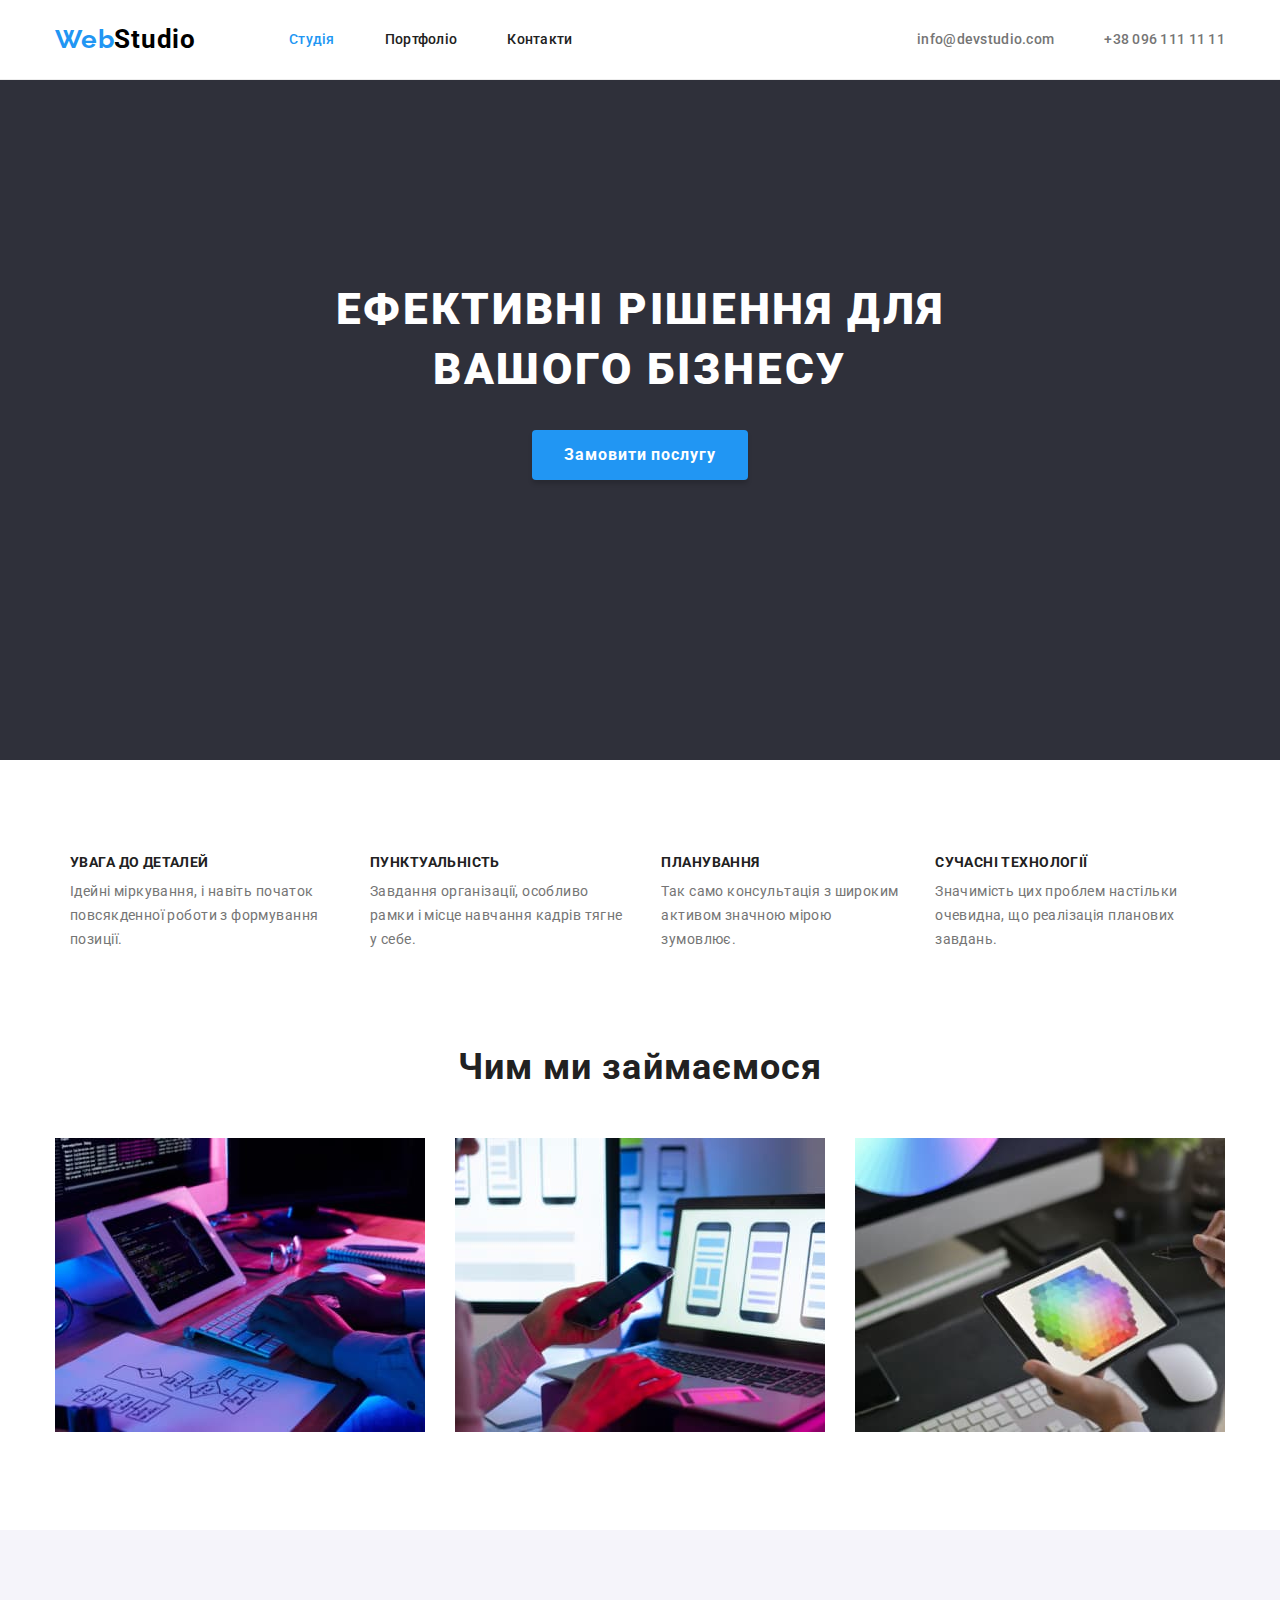
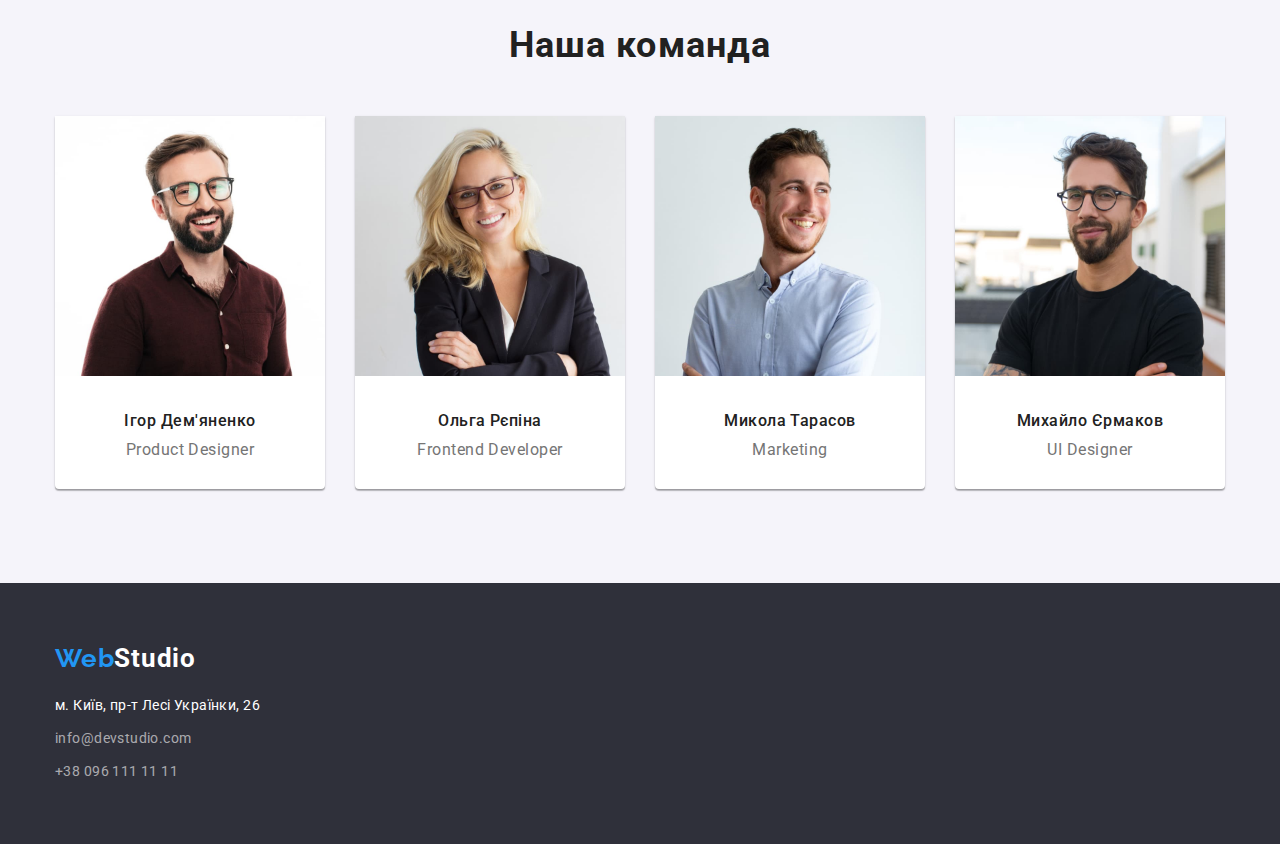
==== commit 7276c112: "Homework3 try3 corrected" ====
--- a/index.html
+++ b/index.html
@@ -144,26 +144,38 @@
       <section class="team">
         <div class="container container-team">
           <h2 class="team-heading">Наша команда</h2>
+
           <ul class="team-list">
             <li class="team-card">
               <img src="./images/img.jpg" alt="Ігор Дем'яненко" width="270" />
-              <h3 class="team-members">Ігор Дем'яненко</h3>
-              <p lang="en" class="team-job">Product Designer</p>
-            </li>
+              <div class="team-text">
+                <h3 class="team-members">Ігор Дем'яненко</h3>
+                <p lang="en" class="team-job">Product Designer</p>
+              </div>
+            </li>
+
             <li class="team-card">
               <img src="./images/img1.jpg" alt="Ольга Рєпіна" width="270" />
-              <h3 class="team-members">Ольга Рєпіна</h3>
-              <p lang="en" class="team-job">Frontend Developer</p>
-            </li>
+              <div class="team-text">
+                <h3 class="team-members">Ольга Рєпіна</h3>
+                <p lang="en" class="team-job">Frontend Developer</p>
+              </div>
+            </li>
+
             <li class="team-card">
               <img src="./images/img2.jpg" alt="Микола Тарасов" width="270" />
-              <h3 class="team-members">Микола Тарасов</h3>
-              <p lang="en" class="team-job">Marketing</p>
-            </li>
+              <div class="team-text">
+                <h3 class="team-members">Микола Тарасов</h3>
+                <p lang="en" class="team-job">Marketing</p>
+              </div>
+            </li>
+
             <li class="team-card">
               <img src="./images/img3.jpg" alt="Михайло Єрмаков" width="270" />
-              <h3 class="team-members">Михайло Єрмаков</h3>
-              <p lang="en" class="team-job">UI Designer</p>
+              <div class="team-text">
+                <h3 class="team-members">Михайло Єрмаков</h3>
+                <p lang="en" class="team-job">UI Designer</p>
+              </div>
             </li>
           </ul>
         </div>
@@ -190,7 +202,7 @@
               >
             </li>
             <li>
-              <a href="tel:+380961111111" class="link-list"
+              <a href="tel:+380961111111" class="link-phone"
                 >+38 096 111 11 11</a
               >
             </li>
--- a/css/styles.css
+++ b/css/styles.css
@@ -50,8 +50,8 @@
 
   border-bottom: 1px solid #ECECEC;
   background-color: var(--head-background-color);
-  padding-top: 32px;
-  padding-bottom: 32px;
+  padding-top: 24px;
+  padding-bottom: 24px;
  
 }
 
@@ -172,6 +172,8 @@
   color: var(--white-logo-hero-color);
   background-color: var(--logo-hover-color);
 
+  padding: 10px 32px;
+
   display: flex;
   align-items: center;
   border: transparent;
@@ -295,9 +297,6 @@
   line-height: 1.1666;
   text-align: center;
   letter-spacing: 0.03em;
-  display: flex;
-  margin-left: auto;
-  margin-right: auto;
 
   margin-bottom: 50px;
 }
@@ -320,14 +319,17 @@
   border: 1px solid var(--logo-hover-color);
 }
 
+.team-text{
+  padding-top: 30px; 
+  padding-bottom: 30px;
+}
+
 .team-members {
   font-weight: 500;
   font-size: 16px;
   line-height: 1.1875;
   text-align: center;
   letter-spacing: 0.03em;
-
-    margin-top: 30px;
     margin-bottom: 10px;
 }
 
@@ -337,8 +339,6 @@
   line-height: 1.1875;
   text-align: center;
   letter-spacing: 0.03em;
-
-  margin-bottom: 30px;
 }
 
 
@@ -378,7 +378,8 @@
 }
 
 .link-address,
-.link-list {
+.link-list,
+.link-phone {
   font-style: normal;
   text-decoration: none;
   font-size: 14px;
@@ -386,13 +387,20 @@
   letter-spacing: 0.03em;
   color: var(--white-logo-hero-color);
 
+  display:flex;
+}
+
+.link-address,
+.link-list{
   margin-bottom: 9px;
-  display:flex;
-}
-
-.link-list {
+}
+
+
+.link-list, 
+.link-phone {
   color: var(--white-transparent-color);
 }
+
 
 /* ---------PORTFOLIO MAIN---------- */
 /* BUTTONS AND PROJECTS */
